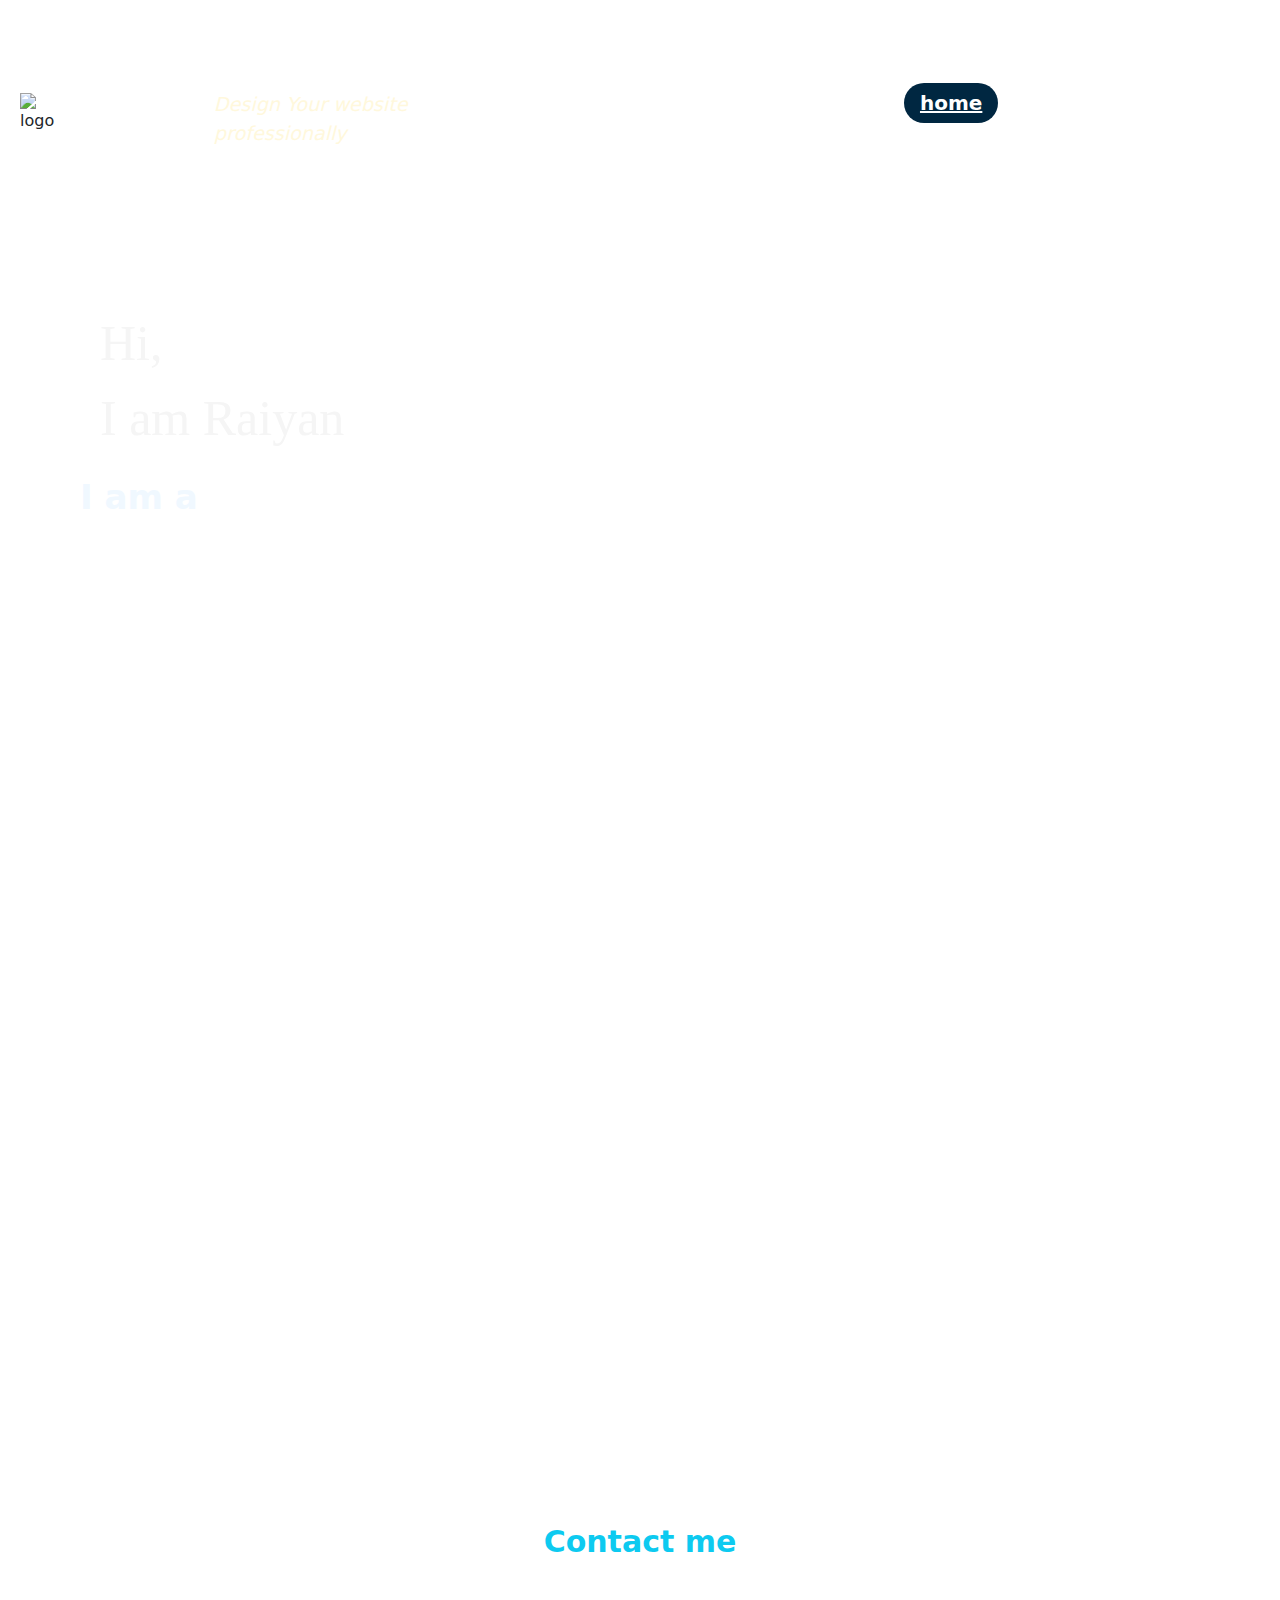
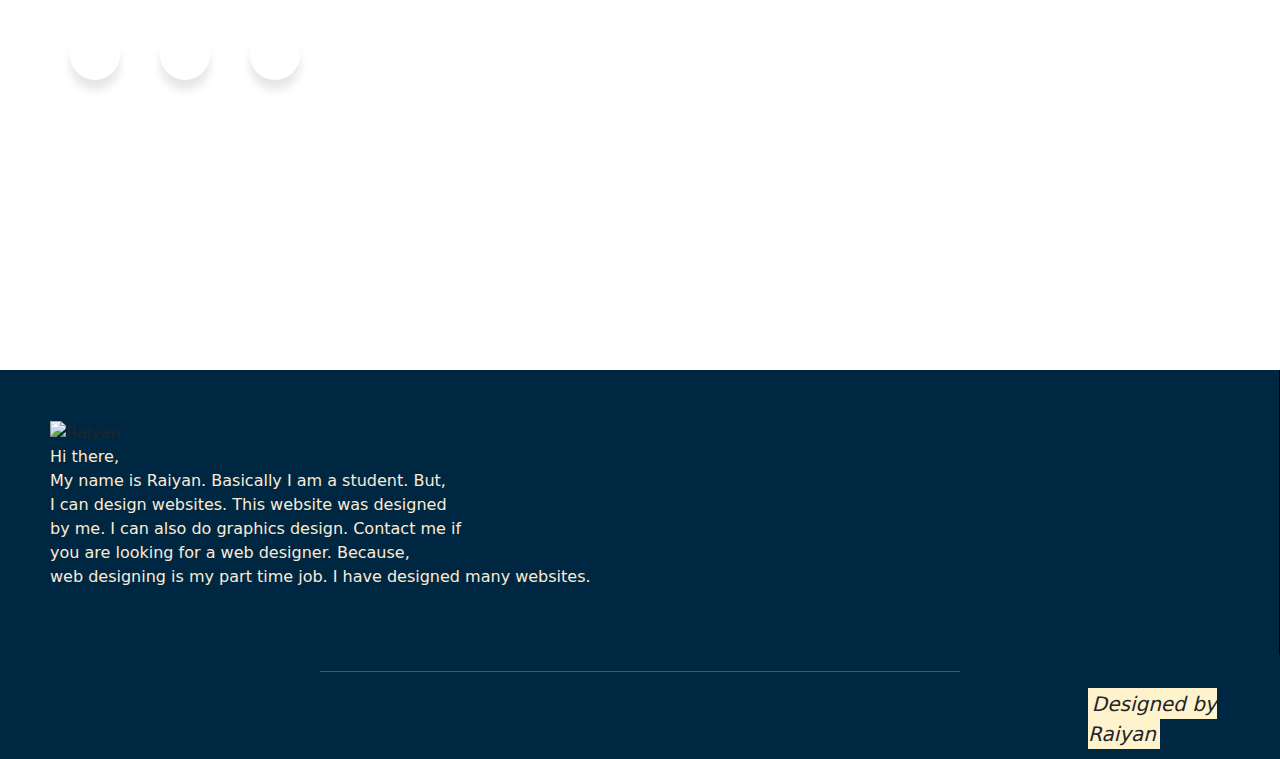
==== index.html @ da2ed25d "My portfolio" ====
<!DOCTYPE html>
<html lang="en">
<head>
    <meta charset="UTF-8">
    <meta name="viewport" content="width=device-width, initial-scale=1.0">
    <title>Raiyan</title>
    <link rel="stylesheet" href="https://unpkg.com/aos@next/dist/aos.css" />
    <link rel="stylesheet" href="style.css">
    <link rel="stylesheet" href="https://site-assets.fontawesome.com/releases/v6.5.2/css/all.css">
    <link href="https://cdn.jsdelivr.net/npm/bootstrap@5.3.3/dist/css/bootstrap.min.css" rel="stylesheet">
    <link rel="shortcut icon" href="./image/favicon.png" type="image/x-icon">
    <link rel="stylesheet" href="responsive.css">
</head>
<body>
  <div class="home-page">
     <div class="one">
        <div class="head">
             <img src="./image/favicon.png" alt="logo">
             <p>Design Your website professionally</p>
             <div class="mainu">
                    <a class="home" href="index.html">home</a>
                    <a class="contact" href="#contact_me">contact</a>
                    <a class="work" href="./work.html">work</a>
             </div>
        </div>
        <div class="intro">
          <div id="">
            <p class="hi">Hi,<br>I am Raiyan</p>
          </div>
           <div id="animated">
             <p>I am a <span id="type"></span></p>
           </div>
            <br><br><br><br><br><br><br><br><br><br><br><br><br><br>
      </div>
        
    </div>
    <div class="two">
      <div class="computer" data-aos="fade-left">
        <img src="./image/computer.png" alt="computer">
        <span>I can design websites professionally.  I will also design <br> graphics, logo, banner,
          poster for your website. If you are <br>looking for a professiona web designer please contact me.</span>
      </div>
      <br><br>
      <div class="html" data-aos="fade-right">
        <span>
          I am a web designer. I will design your website by HTML.
        </span>
        <img src="./image/html.png" alt="html">
      </div>
      <br><br>
      <div class="css" data-aos="fade-left">
        <img src="./image/css.png" alt="css">
        <span>
          I will style your website by CSS. <br> And I'll style it with lots of CSS animations.
        </span>
      </div>
    </div>
    <br><br><br><br><br><br><br>
    <div id="contact_me">
      <div id="contact">
        <p class="text-center text-info "><B>Contact me</B></p>
        <div class="contact">
          <a href="https://www.facebook.com/rai0m1m" target="_blank">
           <div class="icon facebook">
             <div class="tooltip">
                Facebook
             </div>
             <span><i class="fab fa-facebook-f"></i></span>
          </div>
          </a>
          <a href="https://x.com/raiyan066" target="_blank">
            <div class="icon x-twitter">
            <div class="tooltip">
              twitter
            </div>
            <span><i class="fa-brands fa-x-twitter"></i></span>
            </div>
          </a>
          <a href="mailto:sharifullislamraiyan@gmail.com" target="_blank">
            <div class="icon mail">
            <div class="tooltip">
              mail
            </div>
            <span><i class="fa fa-envelope" style="font-size:24px"></i></i></span>
            </div>
          </a>
          <p class="mail"></p>
        </div>
      </div>
    </div>
    
    <br><br><br><br><br><br><br><br><br><br>
    <script src="https://unpkg.com/aos@next/dist/aos.js"></script>
                <script>
                   AOS.init({
                   offset: 200
                  });
                </script>
      <script src="https://unpkg.com/typed.js@2.1.0/dist/typed.umd.js"></script>
      <script>
              var typed=new Typed("#type",{
                strings: ["student","web desinger","web developer","programmer","coder"],
                typeSpeed:100,
                backSpeed:100,
                loop:true
              })
      </script>
</div> 
        
</body>
<footer>
  <div class="foot">
    <div class="introF">
      <img src="./image/Raiayn.png" alt="Raiyan">
      <p>Hi there,
        <br> My name is Raiyan. Basically I am a student. But, <br> I can design websites. This website was designed <br> by me. I can also do graphics design. Contact me if <br> you are looking for a web designer. Because, <br> web designing is my part time job. I have designed many websites.</p>
    </div>
    <hr style="width: 50%;color: aliceblue;margin-left: 25%;height: 2px;">
    
  </div>
<div class="design">
  <mark style="font-style: italic;">Designed by Raiyan</mark>
</div>
</footer>
</html>
---- style.css ----
html {
  scroll-behavior: smooth;
}
.home-page .one {
  background-image: url(./image/Untitled\ design.png);
  background-size: 100%;
  background-repeat: no-repeat;
}
.one .head {
  display: inline-flex;
  padding: 20px;
  align-items: center;
}
.one .head img {
  max-width: 100px;
  max-height: 100px;
}
.head p {
  font-size: larger;
  font-style: italic;
  color: cornsilk;
  margin-top: 30px;
  margin-left: 150px;
}
.head .mainu {
  margin-left: 400px;
  margin-top: 10px;
  justify-content: space-between;
}
.head .mainu a {
  font-size: 20px;
  font-weight: 600;
  padding: 8px 16px;
  border-radius: 99px;
  transition: 0.3s;
  color: rgb(255, 255, 255);
}
.head .mainu .home {
  background-color: #002741;
  text-align: center;
}
.head .mainu:hover > .home:not(:hover) {
  background: none;
}
.head .mainu .contact:hover {
  background-color: #002741;
}
.head .mainu .work:hover {
  background-color: #002741;
}
a {
  text-decoration: none;
}
.intro {
  margin: 80px;
}
.intro .hi {
  font-size: 50px;
  font-family:  'Brush Script MT', cursive;
  color: whitesmoke;
  margin-left: 20px;
}
.intro #animated {
  font-size: 34px;
  font-weight: 600;
  color: aliceblue;
}
.intro #animated span {
  position: relative;
  color: chocolate;
}
.home-page .two .computer {
  display: inline-flex;
  margin-left: 80px;
  place-items: center;
}
.home-page .two .computer img {
  max-width: 10%;
  padding: 20px;
}
.home-page .two .computer span {
  background-color: aliceblue;
  border-style: solid;
  border-radius: 10px;
  border-color: antiquewhite;
  font-size: 20px;
  padding: 20px;
}
.home-page .two .html {
  display: inline-flex;
  place-items: center;
  margin-left: 700px;
}
.home-page .two .html img {
  max-width: 10%;
  padding: 20px;
}
.home-page .two .html span {
  background-color: aliceblue;
  border-style: solid;
  border-radius: 10px;
  border-color: antiquewhite;
  font-size: 20px;
  padding: 20px;
}
.home-page .two .css {
  display: inline-flex;
  margin-left: 80px;
  place-items: center;
}
.home-page .two .css img {
  max-width: 8%;
  padding: 20px;
}
.home-page .two .css span {
  background-color: aliceblue;
  border-style: solid;
  border-radius: 10px;
  border-color: antiquewhite;
  font-size: 20px;
  padding: 20px;
}
#contact_me #contact p {
  font-size: 30px;
}
.contact{
  display: inline-flex;
  margin: 50px;
}
.contact .icon{
  margin: 0 20px;
  text-align: center;
  cursor: pointer;
  display: flex;
  align-items: center;
  justify-content: center;
  flex-direction: column;
  position: relative;
  z-index: 2;
  transition: 0.4s cubic-bezier(0.68, -0.55, 0.265, 1.55);
}
.contact .icon span{
  display: block;
  height: 50px;
  width: 50px;
  background: #fff;
  border-radius: 50%;
  position: relative;
  z-index: 2;
  box-shadow: 0px 10px 10px rgba(0,0,0,0.1);
  transition: 0.4s cubic-bezier(0.68, -0.55, 0.265, 1.55);
}
.contact .icon span i{
  line-height: 50px;
  font-size: 25px;
}
.contact .icon .tooltip{
  position: absolute;
  top: 0;
  z-index: 1;
  background: #fff;
  color: #fff;
  padding: 10px 18px;
  font-size: 20px;
  font-weight: 500;
  border-radius: 25px;
  opacity: 0;
  pointer-events: none;
  box-shadow: 0px 10px 10px rgba(0,0,0,0.1);
  transition: 0.4s cubic-bezier(0.68, -0.55, 0.265, 1.55);
}
.contact .icon:hover .tooltip{
  top: -70px;
  opacity: 1;
  pointer-events: auto;
}
.icon .tooltip:before{
  position: absolute;
  content: "";
  height: 15px;
  width: 15px;
  background: #fff;
  left: 50%;
  bottom: -6px;
  transform: translateX(-50%) rotate(45deg);
  transition: 0.4s cubic-bezier(0.68, -0.55, 0.265, 1.55);
}
.contact .icon:hover span{
  color: #fff;
}
.contact .icon:hover span,
.contact .icon:hover .tooltip{
  text-shadow: 0px -1px 0px rgba(0,0,0,0.4);
}
.contact .facebook:hover span,
.contact .facebook:hover .tooltip,
.contact .facebook:hover .tooltip:before{
  background: #3B5999;
}
.contact .x-twitter:hover span,
.contact .x-twitter:hover .tooltip,
.contact .x-twitter:hover .tooltip:before{
  background: #46C1F6;
}
.contact .mail:hover span,
.contact .mail:hover .tooltip,
.contact .mail:hover .tooltip:before{
  background: #17ce4b;
}
footer {
  background-color: #002741;
  min-width: 100%;
}
footer .introF {
  padding: 50px;
  border-right: 1px solid black;
  border-left-style: A double border;
}
footer .introF img {
  max-width: 250px;
  max-height: 130px;
}
footer .introF p {
  color: antiquewhite;
}
footer .contact .mail {
  text-align: right;
  color: #fff;
}
footer .design {
  margin-left: 85%;
  font-size: 20px;
  padding-bottom: 10px;
}
---- responsive.css ----
@media screen and (max-width: 390px) {
    .one .head {
        display: inline-flex;
        padding: 10px;
        align-items: center;
    }
    .one .head img {
        max-width: 30px;
        max-height: 30px;
    }
    .head p {
        font-size: small;
        font-style: italic;
        color: cornsilk;
        margin-top: 30px;
        margin-left: 20px;
        margin-right: 15px;
    }
    .head .mainu {
      margin-left: 0px;
      margin-top: 10px;
      justify-content: space-between;
    }
    .head .mainu a {
        font-size: 10px;
        font-weight: 60;
        padding: 2px 5px;
    }
    .intro {
      margin: 8px;
    }
    .intro .hi {
      font-size: 30px;
      font-family:  'Brush Script MT', cursive;
      color: whitesmoke;
      text-align: left;
    }
    .intro .animated {
      font-size: 20px;
      font-weight: 200;
      color: aliceblue;
    }
    .home-page .two .computer {
      display: grid;
      padding: 15px;
      margin-left: 8px;
    }
    .home-page .two .html {
      position:relative;
      padding: 15px;
      margin-left: 8px;
    }
    .home-page .two .css {
      padding: 15px;
      margin-left: 8px;
      padding-bottom: 10px;
    }
    .contact{
      display: inline-flex;
      margin: 5px;
    }
    .foot .design {
      font-size: 10px;
      padding-bottom: 10px;
      text-align: center;
    }
}
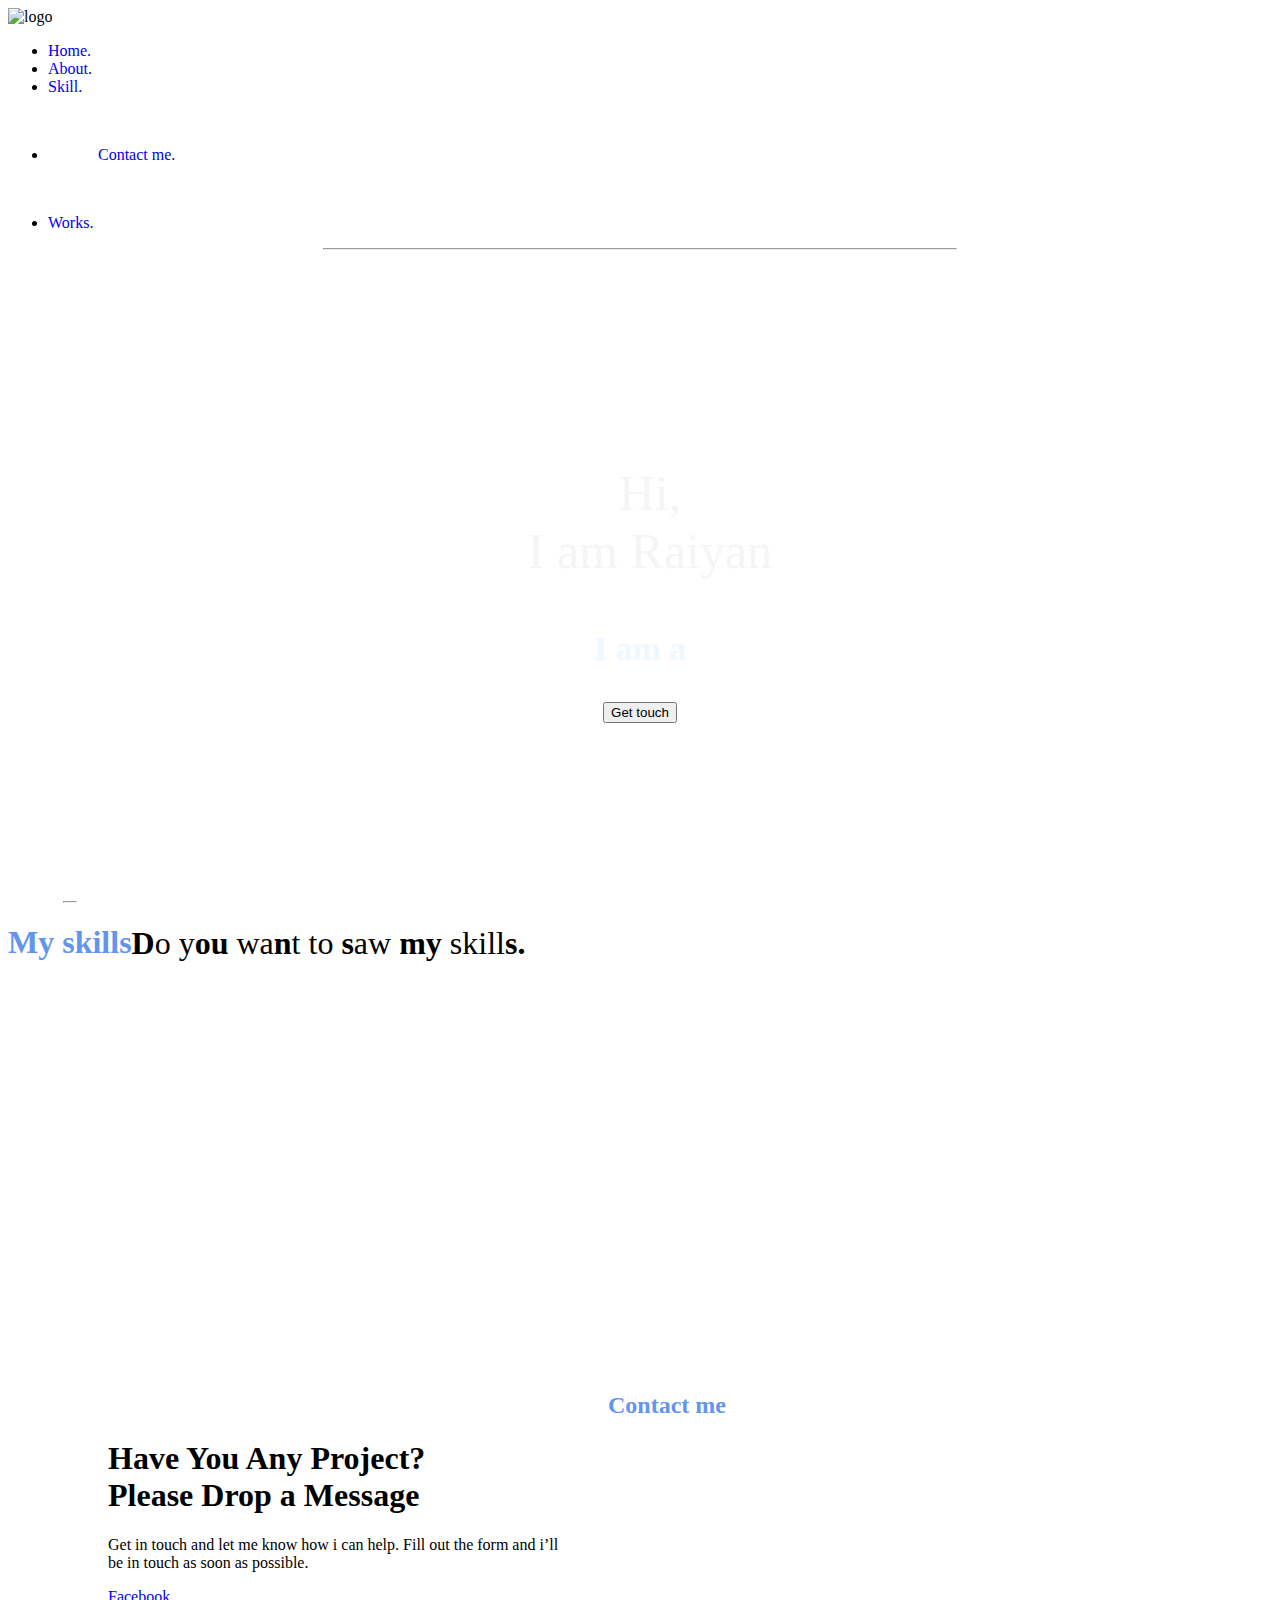
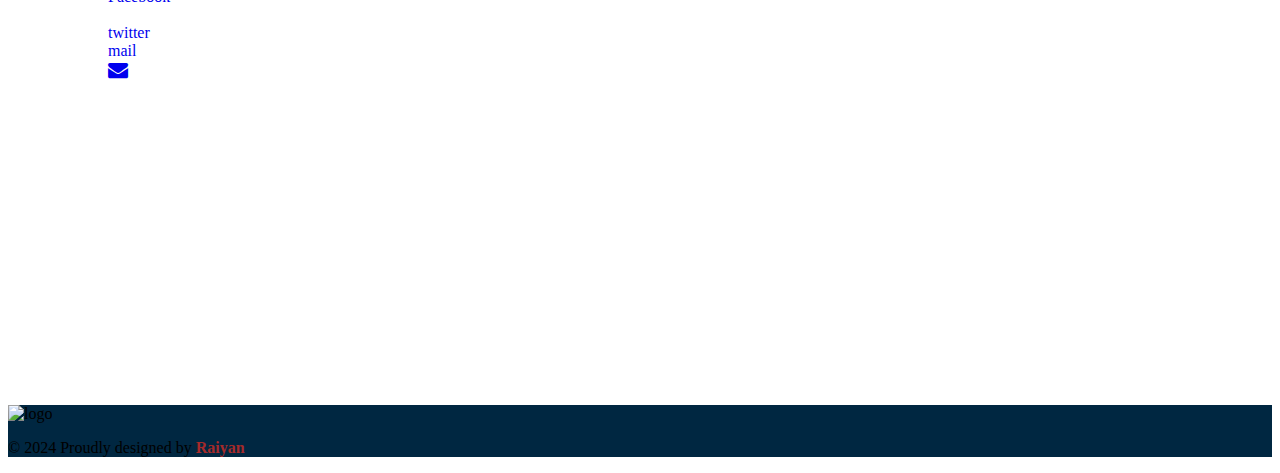
==== commit b7ad8606: "index.html" ====
--- a/index.html
+++ b/index.html
@@ -4,122 +4,145 @@
     <meta charset="UTF-8">
     <meta name="viewport" content="width=device-width, initial-scale=1.0">
     <title>Raiyan</title>
+    <!--  css files  -->
+    <link rel="stylesheet" href="style.css">
     <link rel="stylesheet" href="https://unpkg.com/aos@next/dist/aos.css" />
-    <link rel="stylesheet" href="style.css">
-    <link rel="stylesheet" href="https://site-assets.fontawesome.com/releases/v6.5.2/css/all.css">
-    <link href="https://cdn.jsdelivr.net/npm/bootstrap@5.3.3/dist/css/bootstrap.min.css" rel="stylesheet">
+    <link rel="stylesheet" href="https://site-assets.fontawesome.com/releases/v6.5.2/css/all.css">  
+    <link rel="stylesheet" href="https://unpkg.com/kursor/dist/kursor.css">
+    <link rel="stylesheet" href="https://cdnjs.cloudflare.com/ajax/libs/font-awesome/4.7.0/css/font-awesome.min.css">
+    <link rel="stylesheet" href="responsive.css">
+    <!--  css files  -->
     <link rel="shortcut icon" href="./image/favicon.png" type="image/x-icon">
-    <link rel="stylesheet" href="responsive.css">
+    <!--  js files  -->
+    
+    <script src="https://cdn.jsdelivr.net/npm/kursor@0.0.14/dist/kursor.js"></script>
+
+    
+    <!--  js files  -->
+
+
 </head>
 <body>
-  <div class="home-page">
-     <div class="one">
-        <div class="head">
-             <img src="./image/favicon.png" alt="logo">
-             <p>Design Your website professionally</p>
-             <div class="mainu">
-                    <a class="home" href="index.html">home</a>
-                    <a class="contact" href="#contact_me">contact</a>
-                    <a class="work" href="./work.html">work</a>
-             </div>
-        </div>
-        <div class="intro">
-          <div id="">
-            <p class="hi">Hi,<br>I am Raiyan</p>
-          </div>
-           <div id="animated">
-             <p>I am a <span id="type"></span></p>
-           </div>
-            <br><br><br><br><br><br><br><br><br><br><br><br><br><br>
-      </div>
-        
+    <div class="container">
+                <header class="sticky">
+                  <img src="./image/favicon.png" alt="logo" style=" max-width: 80px; max-height: 80px; ">
+                  <ul>
+                      <li> <a href="#" class="home"> Home. </a> </li>
+                      <li> <a href="#" class="about"> About. </a> </li>
+                      <li> <a href="#skill" class="skill"> Skill. </a> </li>
+                      <li> <a href="#contact" class="contact"> Contact me. </a> </li>
+                      <li> <a href="./work.html" class="works"> Works. </a> </li>
+                  </ul>
+                </header>
+                <hr style="width:50%;text-align:center;justify-content: center;">
+              <br><br><br><br><br><br><br>
+          
+                  <div class="intro" style="text-align: center;">
+                        <p class="hi">Hi,<br>I am Raiyan</p>
+          
+                       <div id="animated">
+                         <p>I am a <span id="type"></span></p>
+                       </div>
+          
+                       <!-- type writing effect start -->
+                       <script src="https://unpkg.com/typed.js@2.1.0/dist/typed.umd.js"></script>
+                       <script>
+                          var typed=new Typed("#type",{
+                            strings: ["student","web desinger","web developer","programmer","coder"],
+                            typeSpeed:100,
+                            backSpeed:100,
+                            loop:true
+                          })
+                       </script>
+                       <!-- type writing effect end -->
+                        <a href="#contact"><button>Get touch</button> </a>
+                            <br><br><br><br><br><br>
+                  </div>
+          
+                  <!------ skills started here ---->
+                  <div id="skill">
+                    <div class="skillIntro" style="display: inline-flex;">
+                      <span class="skill1">
+                        <hr style="max-width: 10%;">
+                        <h1 style="color: cornflowerblue;">My skills</h1>
+                      </span>
+                      <p style="font-family:'Segoe UI', Tahoma, Geneva, Verdana; font-size: xx-large;"><b>D</b>o y<b>ou</b> wa<strong>n</strong>t to <b>s</b>aw <b>my</b> skill<b>s.</b></p>
+                    </div>
+                     <br><br><br><br>
+                          <div class="computer" data-aos="fade-left">
+                            <img src="./image/computer.png" alt="computer">
+                            <span>I can design websites professionally.  I will also design <br> graphics, logo, banner,
+                              poster for your website. If you are <br>looking for a professiona web designer please contact me.</span>
+                          </div>
+                          <br><br>
+                          <div class="html" data-aos="fade-right">
+                            <span>
+                              I am a web designer. I will design your website by HTML.
+                            </span>
+                            <img src="./image/html.png" alt="html">
+                          </div>
+                          <br><br>
+                          <div class="css" data-aos="fade-left">
+                            <img src="./image/css.png" alt="css">
+                            <span>
+                              I will style your website by CSS. <br> And I'll style it with lots of CSS animations.
+                            </span>
+                          </div>
+          
+                          <script src="https://unpkg.com/aos@next/dist/aos.js"></script>
+                          <script>
+                             AOS.init({
+                             offset: 200
+                            });
+                          </script>
+                  </div>
+          
+                  <!------ skills end here ---->
+                <br><br><br><br><br><br><br><br>
+              <!------- contact info start here ------>
+              <div id="contact" style="margin-left: 100px;">
+                  <h2 style="color: cornflowerblue; margin-left: 500px;">Contact me</h2>
+                  <h1>Have You Any Project? <br>
+                      Please Drop a Message </h1>
+                      <p>Get in touch and let me know how i can help. Fill out the form and i’ll <br> be in touch as soon as possible.</p>
+                      <div class="socialMedia">
+                          <a href="https://www.facebook.com/rai0m1m" target="_blank">
+                           <div class="icon facebook">
+                             <div class="tooltip">
+                                Facebook
+                             </div>
+                             <span><i class="fab fa-facebook-f"></i></span>
+                          </div>
+                          </a>
+                          <a href="https://x.com/raiyan066" target="_blank">
+                            <div class="icon x-twitter">
+                            <div class="tooltip">
+                              twitter
+                            </div>
+                            <span><i class="fa-brands fa-x-twitter"></i></span>
+                            </div>
+                          </a>
+                          <a href="mailto:sharifullislamraiyan@gmail.com" target="_blank">
+                            <div class="icon mail">
+                            <div class="tooltip">
+                              mail
+                            </div>
+                            <span><i class="fa fa-envelope" style="font-size:20px"></i></i></span>
+                            </div>
+                          </a>
+                        </div>
+              </div>
+              <!------- contact info end here ------>
+              <script>
+                  new kursor({
+                      type:1
+                  })
+              </script>
+              <br><br><br><br><br><br><br><br><br><br><br><br><br><br><br><br><br><br>    
     </div>
-    <div class="two">
-      <div class="computer" data-aos="fade-left">
-        <img src="./image/computer.png" alt="computer">
-        <span>I can design websites professionally.  I will also design <br> graphics, logo, banner,
-          poster for your website. If you are <br>looking for a professiona web designer please contact me.</span>
-      </div>
-      <br><br>
-      <div class="html" data-aos="fade-right">
-        <span>
-          I am a web designer. I will design your website by HTML.
-        </span>
-        <img src="./image/html.png" alt="html">
-      </div>
-      <br><br>
-      <div class="css" data-aos="fade-left">
-        <img src="./image/css.png" alt="css">
-        <span>
-          I will style your website by CSS. <br> And I'll style it with lots of CSS animations.
-        </span>
-      </div>
-    </div>
-    <br><br><br><br><br><br><br>
-    <div id="contact_me">
-      <div id="contact">
-        <p class="text-center text-info "><B>Contact me</B></p>
-        <div class="contact">
-          <a href="https://www.facebook.com/rai0m1m" target="_blank">
-           <div class="icon facebook">
-             <div class="tooltip">
-                Facebook
-             </div>
-             <span><i class="fab fa-facebook-f"></i></span>
-          </div>
-          </a>
-          <a href="https://x.com/raiyan066" target="_blank">
-            <div class="icon x-twitter">
-            <div class="tooltip">
-              twitter
-            </div>
-            <span><i class="fa-brands fa-x-twitter"></i></span>
-            </div>
-          </a>
-          <a href="mailto:sharifullislamraiyan@gmail.com" target="_blank">
-            <div class="icon mail">
-            <div class="tooltip">
-              mail
-            </div>
-            <span><i class="fa fa-envelope" style="font-size:24px"></i></i></span>
-            </div>
-          </a>
-          <p class="mail"></p>
-        </div>
-      </div>
-    </div>
-    
-    <br><br><br><br><br><br><br><br><br><br>
-    <script src="https://unpkg.com/aos@next/dist/aos.js"></script>
-                <script>
-                   AOS.init({
-                   offset: 200
-                  });
-                </script>
-      <script src="https://unpkg.com/typed.js@2.1.0/dist/typed.umd.js"></script>
-      <script>
-              var typed=new Typed("#type",{
-                strings: ["student","web desinger","web developer","programmer","coder"],
-                typeSpeed:100,
-                backSpeed:100,
-                loop:true
-              })
-      </script>
-</div> 
-        
 </body>
 <footer>
-  <div class="foot">
-    <div class="introF">
-      <img src="./image/Raiayn.png" alt="Raiyan">
-      <p>Hi there,
-        <br> My name is Raiyan. Basically I am a student. But, <br> I can design websites. This website was designed <br> by me. I can also do graphics design. Contact me if <br> you are looking for a web designer. Because, <br> web designing is my part time job. I have designed many websites.</p>
-    </div>
-    <hr style="width: 50%;color: aliceblue;margin-left: 25%;height: 2px;">
-    
-  </div>
-<div class="design">
-  <mark style="font-style: italic;">Designed by Raiyan</mark>
-</div>
+    <img src="./image/favicon.png" alt="logo" style="width: 50px;" height="50px;">
+    <p>   © 2024 Proudly designed by  <a href="#" style="color: brown;"><b>Raiyan</b></a> </p>
 </footer>
 </html>
